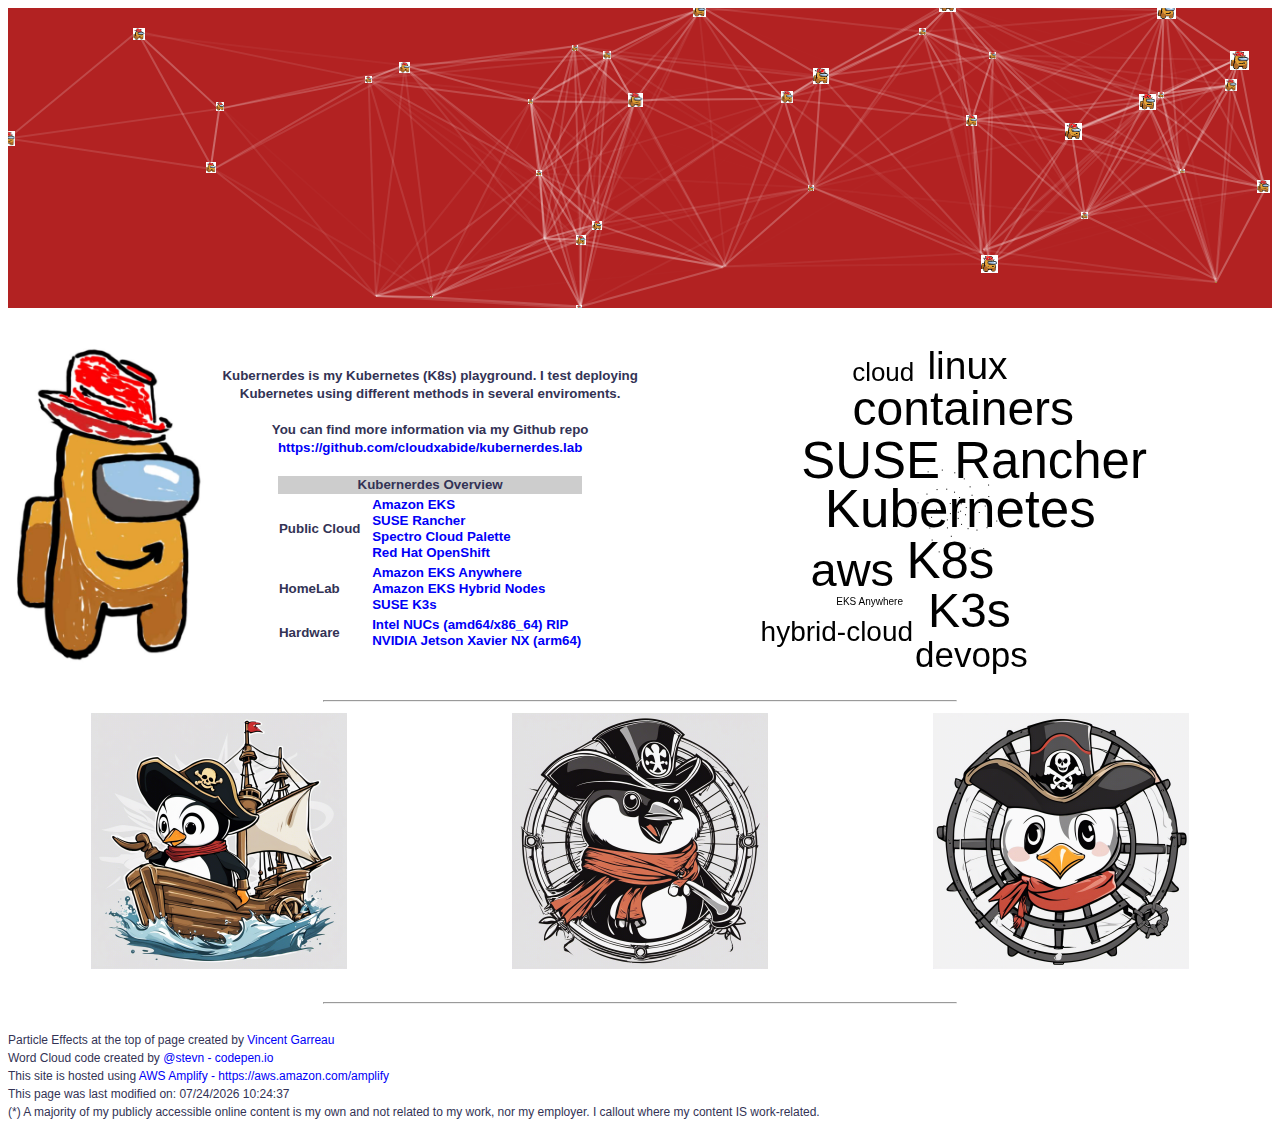
==== index.html @ 6fe8f4a4 "generic update" ====
<!doctype html>
<html lang="en">
<head>
  <title>Kubernerdes.com | A LinuxRevolution Creation &#169 2025</title>
  <meta charset="utf-8">
  <meta http-equiv="X-UA-Compatible" content="IE=edge,chrome=1">
  <LINK REL="stylesheet" HREF="./styles.css" TYPE="text/css">
  <LINK REL="stylesheet" HREF="./word-cloud.css" TYPE="text/css">
  <LINK REL="stylesheet" HREF="./particles.css" TYPE="text/css">
</HEAD>

<BODY>
<div id="particles-js"></div>
<script src="assets/js/particles.js"></script>
<script>
  particlesJS.load('particles-js', 'assets/js/particles.json', function() {
    console.log('particles.json config loaded');
  });

  $(function () {
    $(document).scroll(function () {
      var $nav = $(".navbar.fixed-top");
      $nav.toggleClass('scrolled', $(this).scrollTop() > 0);
      // $nav.toggleClass('scrolled', $(this).scrollTop() > $nav.height());
    });
  });
</script>

<table border=0>
<tr>
<TD align=center width=15%>
<IMG SRC="./images/Peccy-Fedora.png" width=200>
</TD>

<TD align=center width=35%>
<span class="boldPara">
Kubernerdes is my Kubernetes (K8s) playground.  I test deploying Kubernetes using different methods in several enviroments. <BR>
<BR>
You can find more information via my Github repo <BR>
<A HREF="https://github.com/cloudxabide/kubernerdes.lab">https://github.com/cloudxabide/kubernerdes.lab</A> <BR>
<BR>

<TABLE border=0>
<TH colspan=3>Kubernerdes Overview</TH>

<TR>
<TD> Public Cloud </TD>
<TD>&nbsp;</TD>
<TD>
<A HREF="https://aws.amazon.com/eks/">Amazon EKS</A> <BR>
<A HREF="https://www.rancher.com/">SUSE Rancher</A> <BR>
<A HREF="https://www.spectrocloud.com/">Spectro Cloud Palette</A> <BR>
<A HREF="https://www.redhat.com/en/technologies/cloud-computing/openshift">Red Hat OpenShift</A> <BR>
</TD>
</TR>

<TR>
<TD>HomeLab </TD>
<TD>&nbsp;</TD>
<TD>
<A HREF="https://anywhere.eks.amazonaws.com/">Amazon EKS Anywhere</A> <BR>
<A HREF="https://aws.amazon.com/eks/hybrid-nodes/">Amazon EKS Hybrid Nodes</A> <BR>
<A HREF="https://www.suse.com/products/k3s/">SUSE K3s</A> <BR>
</TD>
</TR>

<TR>
<TD>Hardware</TD>
<TD>&nbsp;</TD>
<TD>
<A HREF="https://en.wikipedia.org/wiki/Next_Unit_of_Computing">Intel NUCs (amd64/x86_64) RIP</A> <BR>
<A HREF="https://www.nvidia.com/en-us/autonomous-machines/embedded-systems/jetson-xavier-series/">NVIDIA Jetson Xavier NX (arm64) </A><BR>
</TD>
</TR>
</TABLE>

<TD align=center width=50%>
<div id="word-cloud">
<script src="assets/js/wordcloud.js"></script></div>
</TD>
&nbsp;
</TD>

</TR>
</TABLE>

<HR width=50% align=center>

<TABLE border=0 width=100%>
<TR>
<TD align=center width="33%">
<IMG SRC="images/kubernerdes-mascot-ship.png" width=256 height=256>
</TD>
<TD align=center width="33%">
<IMG SRC="images/kubernerdes-mascot-smiling.png" width=256 height=256>
</TD>
<TD align=center width="33%">
<IMG SRC="images/kubernerdes-mascot.png" width=256 height=256>
</TD>
</TR>
</TABLE>

<BR>
<HR width=50% align=center>
<BR>
<span class="descrip">
Particle Effects at the top of page created by <A HREF="https://github.com/VincentGarreau/particles.js/">Vincent Garreau</A> <BR>
Word Cloud code created by <A HREF="https://codepen.io/stevn/pen/JdwNgw">@stevn - codepen.io </A> <BR>
This site is hosted using <A HREF="https://aws.amazon.com/amplify">AWS Amplify - https://aws.amazon.com/amplify</A> <BR>

<script language="Javascript">
document.write("This page was last modified on: " + document.lastModified +"");
</SCRIPT>
<BR>
(*) A majority of my publicly accessible online content is my own and not related to my work, nor my employer. I callout where my content IS work-related.<br>
</span> 
</BODY>
</HTML>
---- styles.css ----
<style>
<!--
BODY {
        margin: 0;
        scrollbar-face-color:#aaaacc;
        scrollbar-shadow-color:#000000;
        scrollbar-highlight-color:#003399;
        scrollbar-darkshadow-color:#003399;
        scrollbar-track-color:#4F86F5;
        scrollbar-arrow-color:#4F86F5; }
A:link      {color:     #0000F7;
                TEXT-DECORATION:        none}
A:visited   {color:             #3F3EC8;
                TEXT-DECORATION:        none}
A:hover {color:         orange;
                TEXT-DECORATION:        none}
A:active    {color:  #red}

    .boldPara {
          font-family:      Verdana, Geneva, Arial;
          font-size:        10pt;
          font-weight:      600;
          font-style:       Normal;
          text-decoration:  none;
          color:            #333355;
          text-indent:      0px;
          line-height:      12pt;
    }

    .descrip {
          font-family:      Arial, Geneva;
          font-size:        9pt;
          font-weight:      500;
          font-style:       Normal;
          text-decoration:  none;
          color:            #333355;
          text-indent:      0px;
          margin-left:      0px;
    }

    .bolder {
          font-family:      Arial, Geneva;
          font-size:        9pt;
          font-weight:      600;
          font-style:       Normal;
          text-decoration:  none;
          color:            #333355;
          text-indent:      0px;
          margin-left:      0px;
    }

h1 {
        BACKGROUND:             white;
        COLOR:          #333355;
        FONT-WEIGHT: bold;
        TEXT-ALIGN: center
   }

th {
       BACKGROUND:             #cdcdcd;
       color:            #333355;
       FONT-WEIGHT:    bold;
       TEXT-ALIGN:             center;
   }

   .regPara {
     font-family:      Verdana,Geneva;
     font-size:        9pt;
     font-weight:      normal;
     font-style:       Normal;
     text-decoration:  none;
     color:            #333355;
     text-indent:      0px;
     padding-bottom:   6pt;
   }

  .code {
    background-color: #D3D3D3;
    width: 800px;
    border: 1px solid gray;
    padding: 1px 5px;
    color:            #333355;
  }

  .container {
    margin-right: auto;
    margin-left: auto;
    padding-left: 15px;
    padding-right: 15px;
  }
  .container:before,
  .container:after {
    content: " ";
    /* 1 */

    display: table;
    /* 2 */
  }
  .container:after {
    clear: both;
  }

  .footer {
      margin: 50px 0 25px;
      font-size: 11px
  }

  .logo {
    background-size: cover;
    height: 58px;
    width: 180px;
    margin-top: 6px;
    background-image: url([data-uri]);
  }
  .logo a {
    display: block;
    width: 100%;
    height: 100%;
  }
---- word-cloud.css ----
#word-cloud{
    /* height: 40vh; */
    height: 40vh;
    width: 40vw;
    margin: 0 auto;
}
---- particles.css ----
#particles-js{
  background:firebrick;
  height:300px;
}
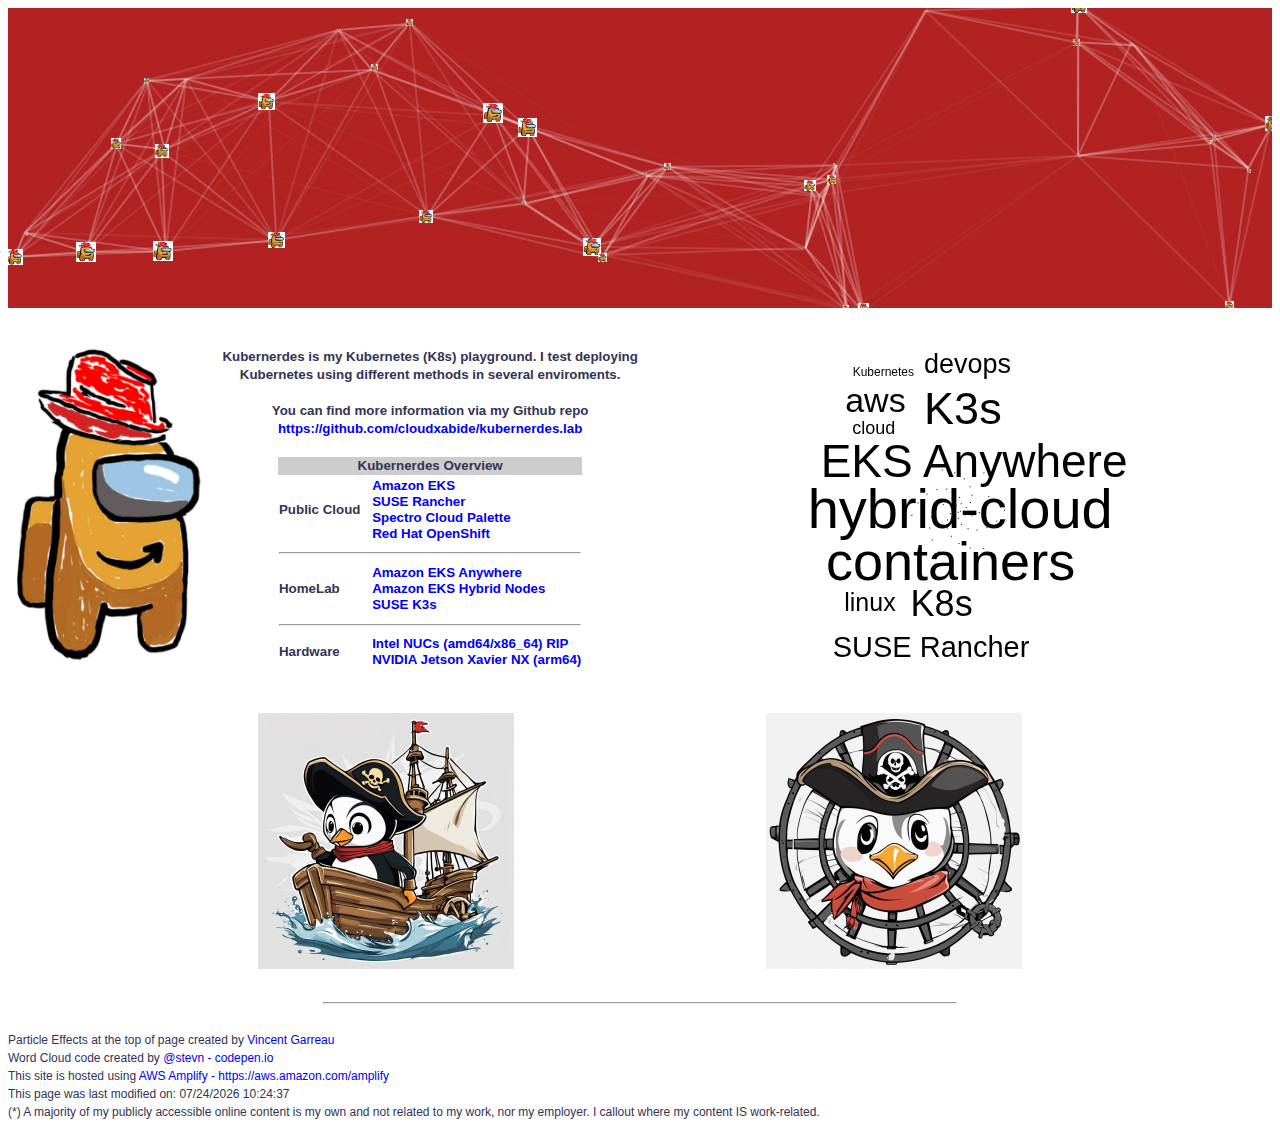
==== commit 4a17f187: "generic update" ====
--- a/index.html
+++ b/index.html
@@ -54,6 +54,8 @@
 </TD>
 </TR>
 
+<TR><TD colspan=3> <HR> </TD></TR>
+
 <TR>
 <TD>HomeLab </TD>
 <TD>&nbsp;</TD>
@@ -64,6 +66,8 @@
 </TD>
 </TR>
 
+<TR><TD colspan=3> <HR> </TD></TR>
+
 <TR>
 <TD>Hardware</TD>
 <TD>&nbsp;</TD>
@@ -73,6 +77,7 @@
 </TD>
 </TR>
 </TABLE>
+</TD>
 
 <TD align=center width=50%>
 <div id="word-cloud">
@@ -84,19 +89,19 @@
 </TR>
 </TABLE>
 
-<HR width=50% align=center>
+<BR>
 
 <TABLE border=0 width=100%>
 <TR>
-<TD align=center width="33%">
+<TD align=center width="20%"> &nbsp; </TD>
+<TD align=center width="20%">
 <IMG SRC="images/kubernerdes-mascot-ship.png" width=256 height=256>
 </TD>
-<TD align=center width="33%">
-<IMG SRC="images/kubernerdes-mascot-smiling.png" width=256 height=256>
-</TD>
-<TD align=center width="33%">
+<TD align=center width="20%"> &nbsp; </TD>
+<TD align=center width="20%">
 <IMG SRC="images/kubernerdes-mascot.png" width=256 height=256>
 </TD>
+<TD align=center width="20%"> &nbsp; </TD>
 </TR>
 </TABLE>
 
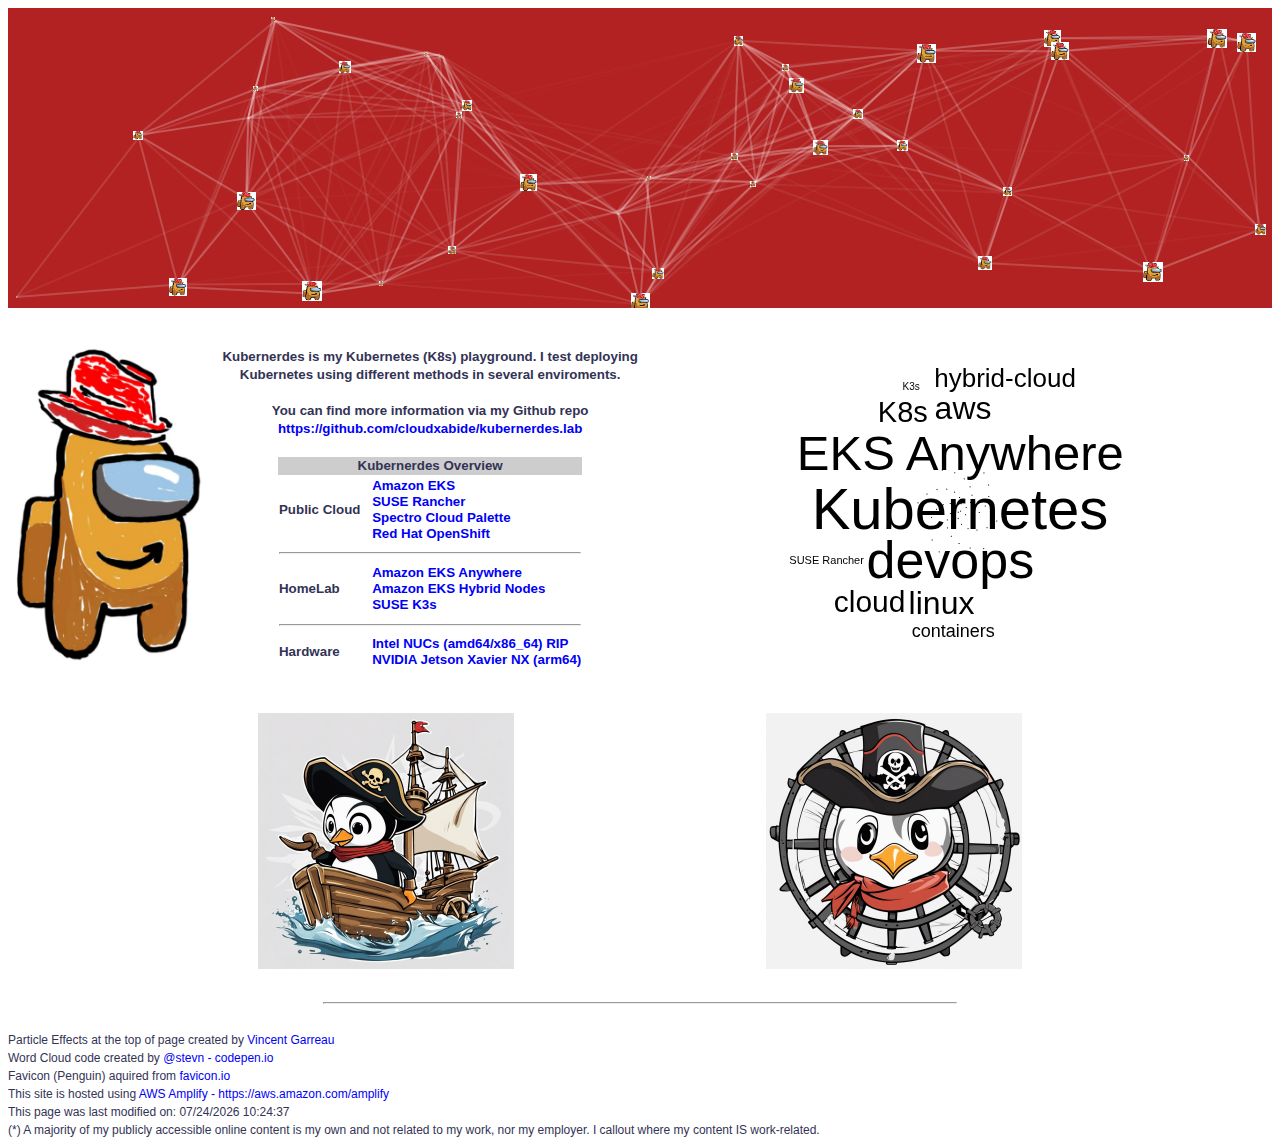
==== commit bc8a595b: "Adding a Favicon" ====
--- a/index.html
+++ b/index.html
@@ -111,6 +111,7 @@
 <span class="descrip">
 Particle Effects at the top of page created by <A HREF="https://github.com/VincentGarreau/particles.js/">Vincent Garreau</A> <BR>
 Word Cloud code created by <A HREF="https://codepen.io/stevn/pen/JdwNgw">@stevn - codepen.io </A> <BR>
+Favicon (Penguin) aquired from <A HREF="https://favicon.io/emoji-favicons/penguin/">favicon.io</A> <BR>
 This site is hosted using <A HREF="https://aws.amazon.com/amplify">AWS Amplify - https://aws.amazon.com/amplify</A> <BR>
 
 <script language="Javascript">
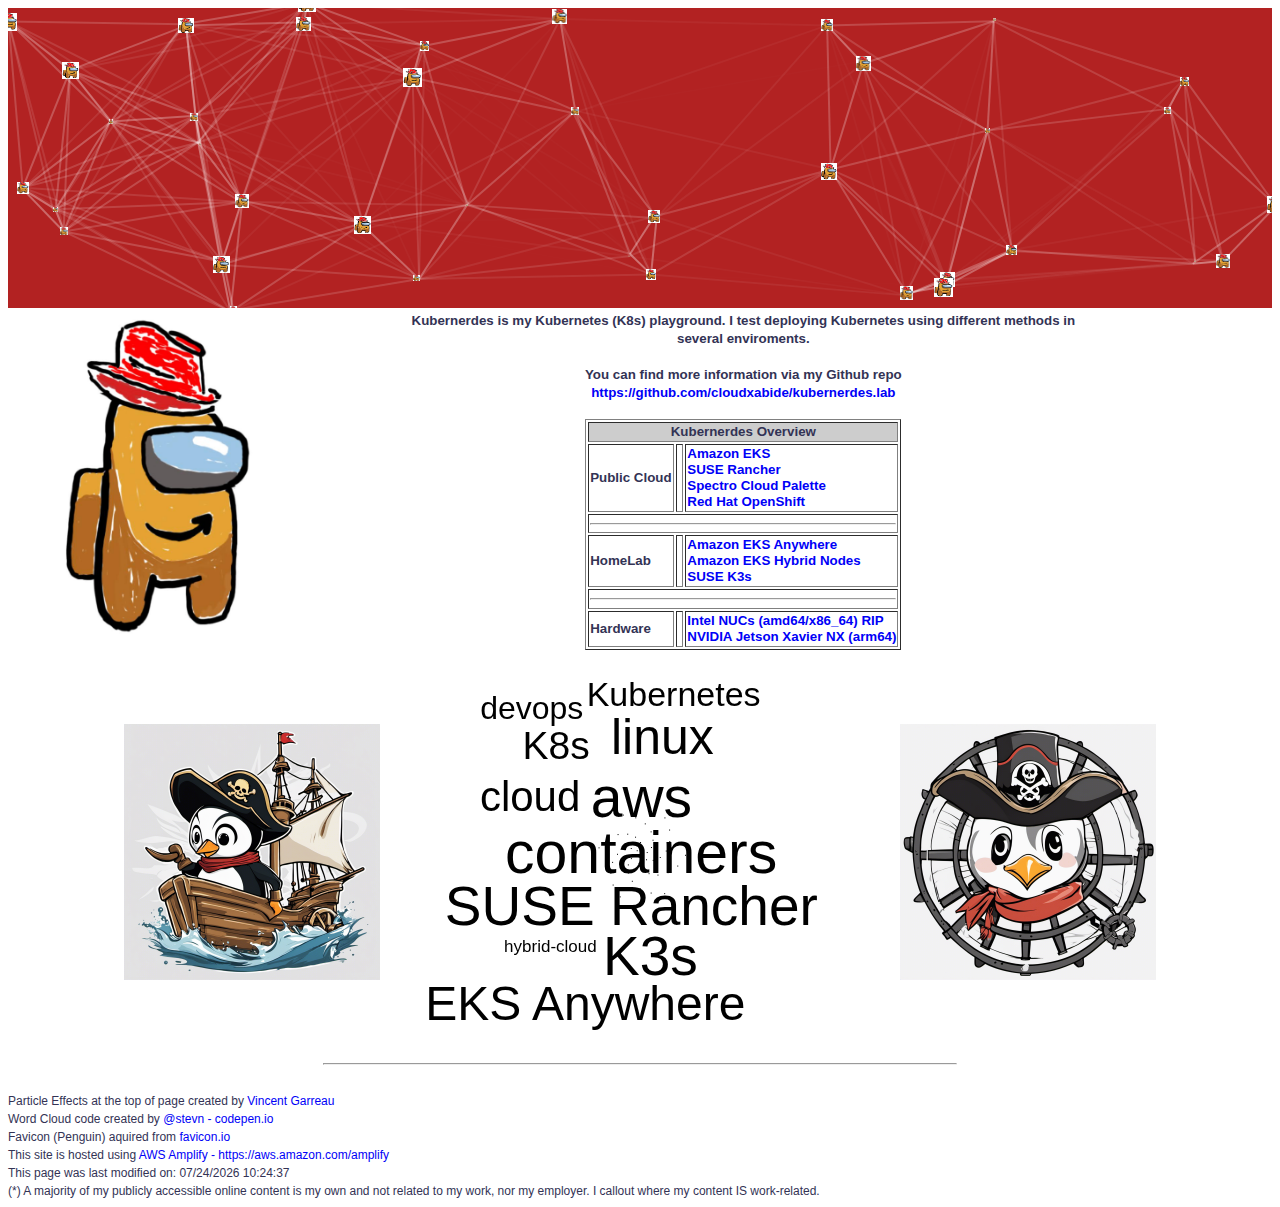
==== commit 12cc3fd5: "generic update" ====
--- a/index.html
+++ b/index.html
@@ -26,21 +26,27 @@
   });
 </script>
 
-<table border=0>
+<!-- MAIN TABLE -->
+<TABLE BORDER=0>
 <tr>
 <TD align=center width=15%>
 <IMG SRC="./images/Peccy-Fedora.png" width=200>
 </TD>
 
+<TD align=center width=5%>
+&nbsp;
+</TD>
+
 <TD align=center width=35%>
 <span class="boldPara">
-Kubernerdes is my Kubernetes (K8s) playground.  I test deploying Kubernetes using different methods in several enviroments. <BR>
+<B>Kubernerdes</B> is my Kubernetes (K8s) playground.  I test deploying Kubernetes using different methods in several enviroments. <BR>
 <BR>
 You can find more information via my Github repo <BR>
 <A HREF="https://github.com/cloudxabide/kubernerdes.lab">https://github.com/cloudxabide/kubernerdes.lab</A> <BR>
 <BR>
 
-<TABLE border=0>
+<!-- OVERVIEW TABLE -->
+<TABLE border=1>
 <TH colspan=3>Kubernerdes Overview</TH>
 
 <TR>
@@ -77,31 +83,35 @@
 </TD>
 </TR>
 </TABLE>
+<!-- OVERVIEW TABLE -->
 </TD>
 
-<TD align=center width=50%>
-<div id="word-cloud">
-<script src="assets/js/wordcloud.js"></script></div>
 </TD>
+
+<TD align=center width=10%>
 &nbsp;
 </TD>
 
 </TR>
 </TABLE>
-
+<!-- MAIN PAGE TABLE -->
 <BR>
+<!-- BOTTOM SECTION -->
 
 <TABLE border=0 width=100%>
 <TR>
-<TD align=center width="20%"> &nbsp; </TD>
+<TD align=center width="10%"> &nbsp; </TD>
 <TD align=center width="20%">
 <IMG SRC="images/kubernerdes-mascot-ship.png" width=256 height=256>
 </TD>
-<TD align=center width="20%"> &nbsp; </TD>
+<TD align=center width="40%"> 
+<div id="word-cloud">
+<script src="assets/js/wordcloud.js"></script></div>
+</TD>
 <TD align=center width="20%">
 <IMG SRC="images/kubernerdes-mascot.png" width=256 height=256>
 </TD>
-<TD align=center width="20%"> &nbsp; </TD>
+<TD align=center width="10%"> &nbsp; </TD>
 </TR>
 </TABLE>
 
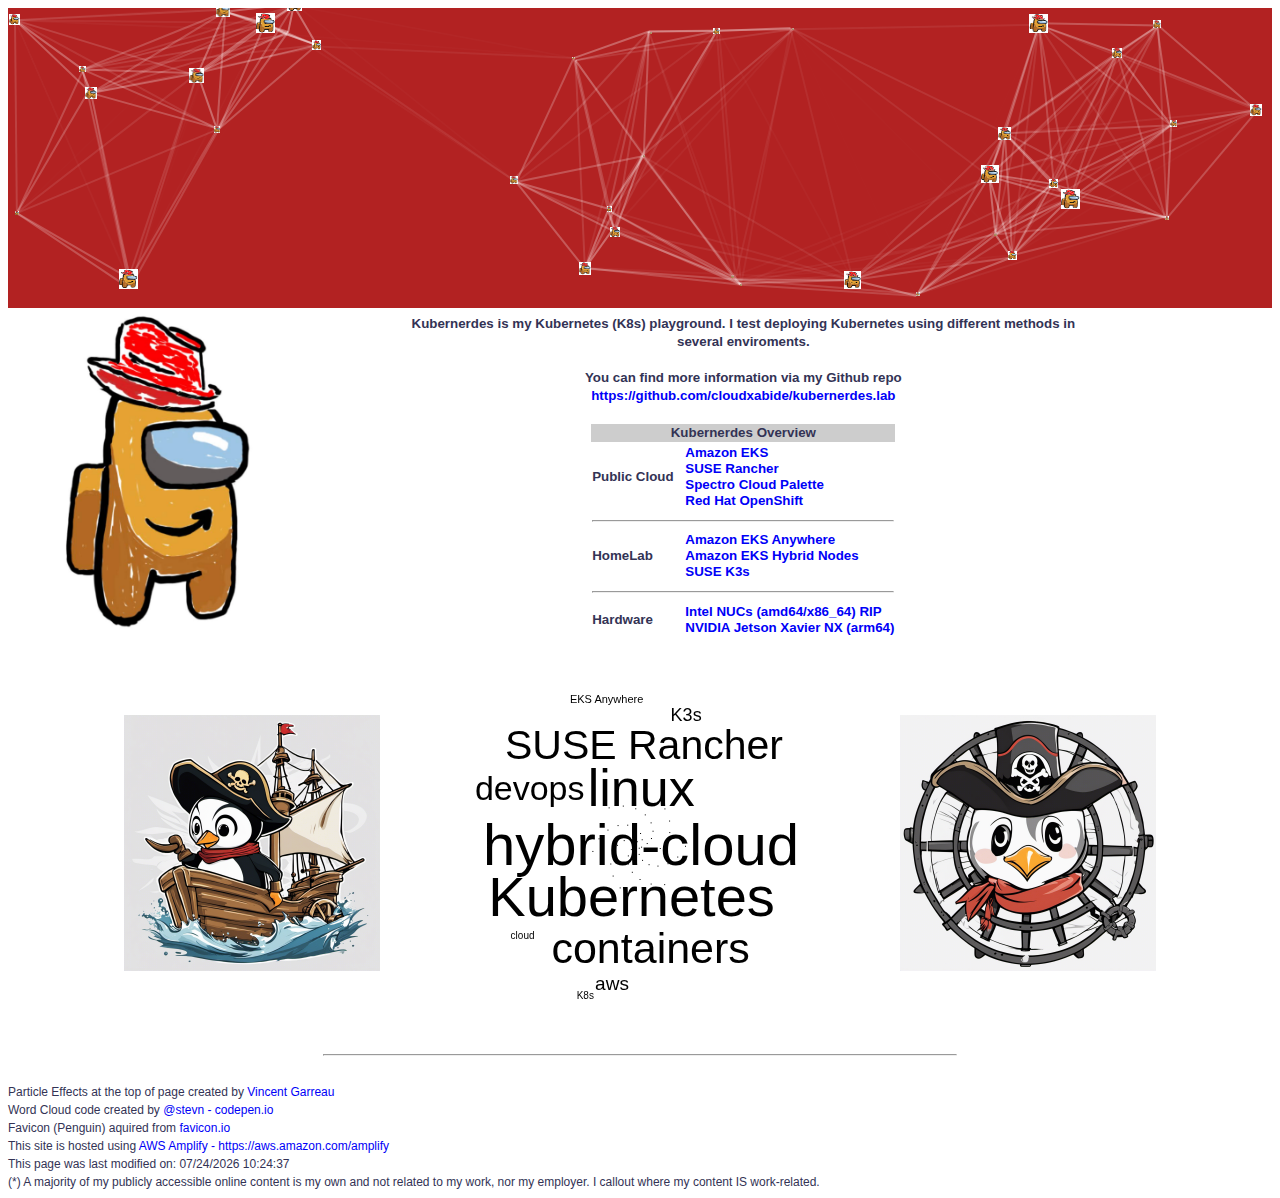
==== commit 19871a2e: "cleanup table borders" ====
--- a/index.html
+++ b/index.html
@@ -46,7 +46,7 @@
 <BR>
 
 <!-- OVERVIEW TABLE -->
-<TABLE border=1>
+<TABLE BORDER=0>
 <TH colspan=3>Kubernerdes Overview</TH>
 
 <TR>
@@ -98,7 +98,7 @@
 <BR>
 <!-- BOTTOM SECTION -->
 
-<TABLE border=0 width=100%>
+<TABLE BORDER=0 width=100%>
 <TR>
 <TD align=center width="10%"> &nbsp; </TD>
 <TD align=center width="20%">
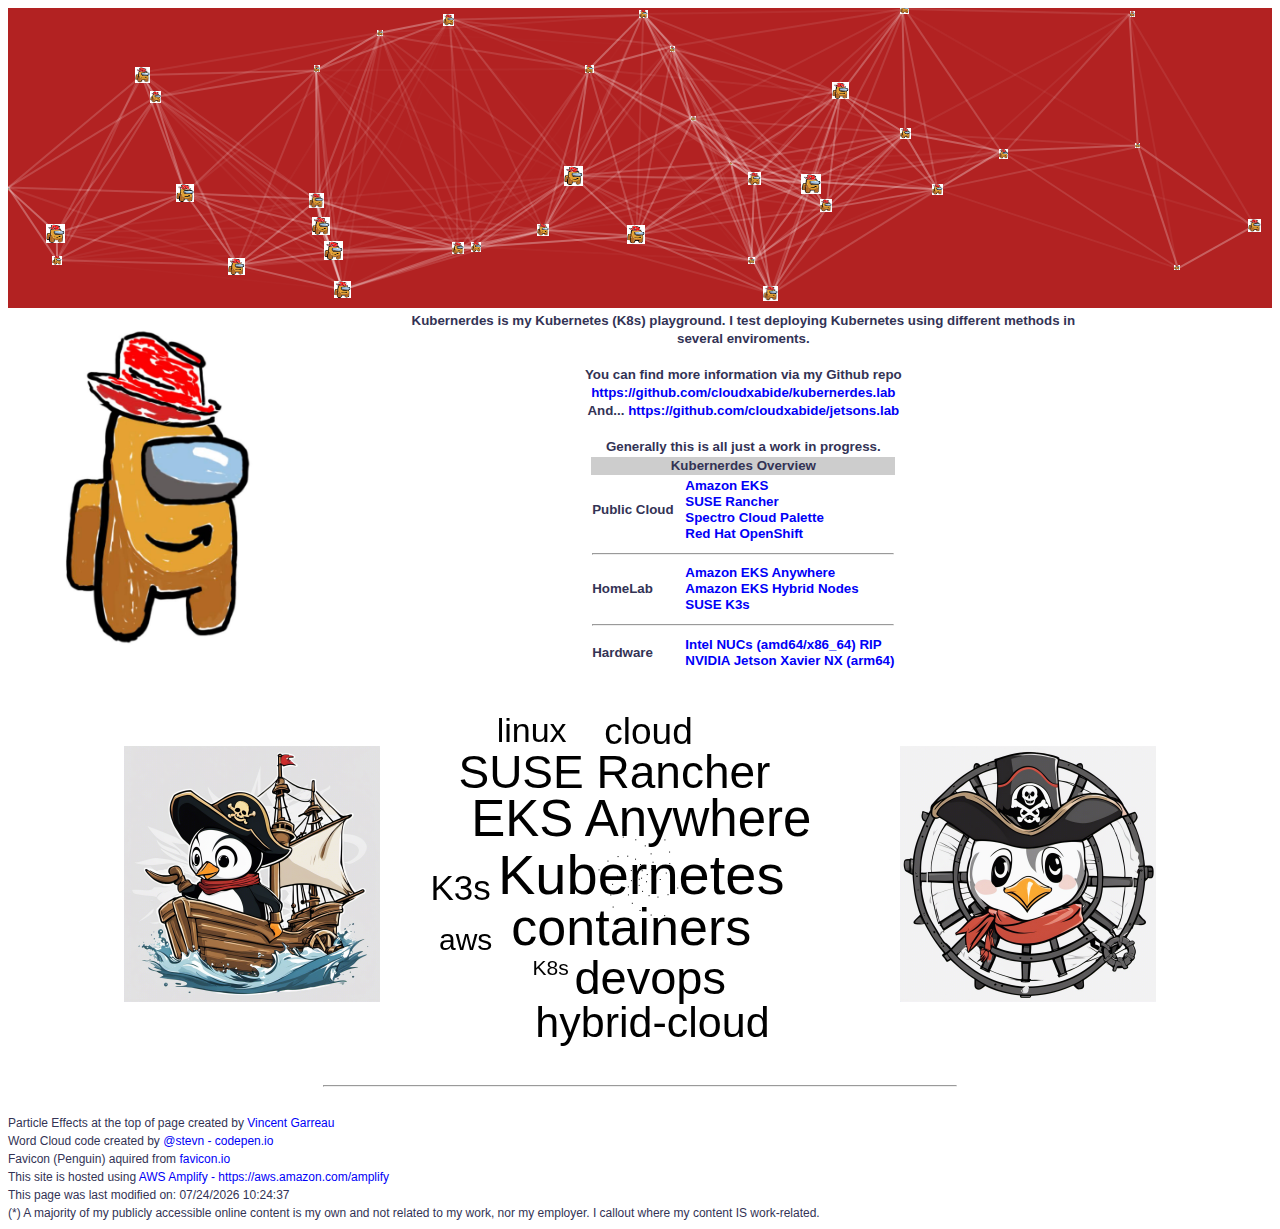
==== commit ec7e8920: "generic update" ====
--- a/index.html
+++ b/index.html
@@ -42,9 +42,11 @@
 <B>Kubernerdes</B> is my Kubernetes (K8s) playground.  I test deploying Kubernetes using different methods in several enviroments. <BR>
 <BR>
 You can find more information via my Github repo <BR>
-<A HREF="https://github.com/cloudxabide/kubernerdes.lab">https://github.com/cloudxabide/kubernerdes.lab</A> <BR>
+<A HREF="https://github.com/cloudxabide/kubernerdes.lab">https://github.com/cloudxabide/kubernerdes.lab</A> <BR> 
+And...  <A HREF="https://github.com/cloudxabide/jetsons.lab">https://github.com/cloudxabide/jetsons.lab</A> <BR> 
 <BR>
-
+Generally this is all just a work in progress.
+<BR>
 <!-- OVERVIEW TABLE -->
 <TABLE BORDER=0>
 <TH colspan=3>Kubernerdes Overview</TH>
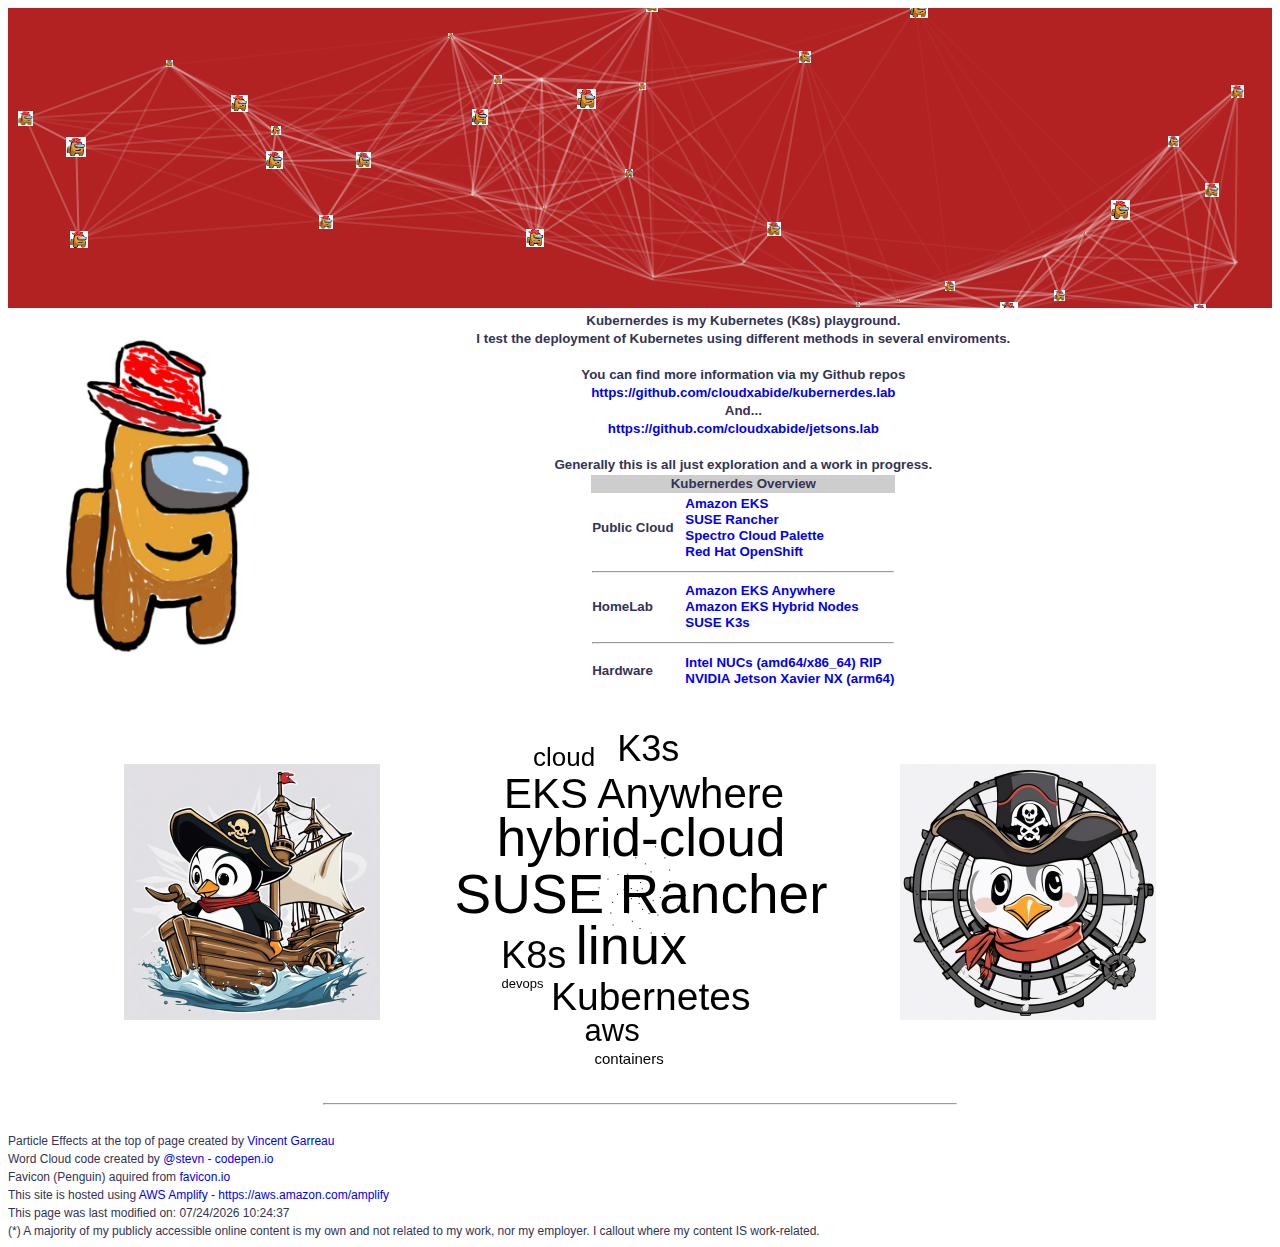
==== commit 1179fe47: "generic update" ====
--- a/index.html
+++ b/index.html
@@ -39,13 +39,16 @@
 
 <TD align=center width=35%>
 <span class="boldPara">
-<B>Kubernerdes</B> is my Kubernetes (K8s) playground.  I test deploying Kubernetes using different methods in several enviroments. <BR>
+<B>Kubernerdes</B> is my Kubernetes (K8s) playground.  <BR>
+I test the deployment of Kubernetes using different methods in several enviroments. <BR>
+
 <BR>
-You can find more information via my Github repo <BR>
+You can find more information via my Github repos <BR>
 <A HREF="https://github.com/cloudxabide/kubernerdes.lab">https://github.com/cloudxabide/kubernerdes.lab</A> <BR> 
-And...  <A HREF="https://github.com/cloudxabide/jetsons.lab">https://github.com/cloudxabide/jetsons.lab</A> <BR> 
+And...<BR>
+<A HREF="https://github.com/cloudxabide/jetsons.lab">https://github.com/cloudxabide/jetsons.lab</A> <BR> 
 <BR>
-Generally this is all just a work in progress.
+Generally this is all just exploration and a work in progress.
 <BR>
 <!-- OVERVIEW TABLE -->
 <TABLE BORDER=0>
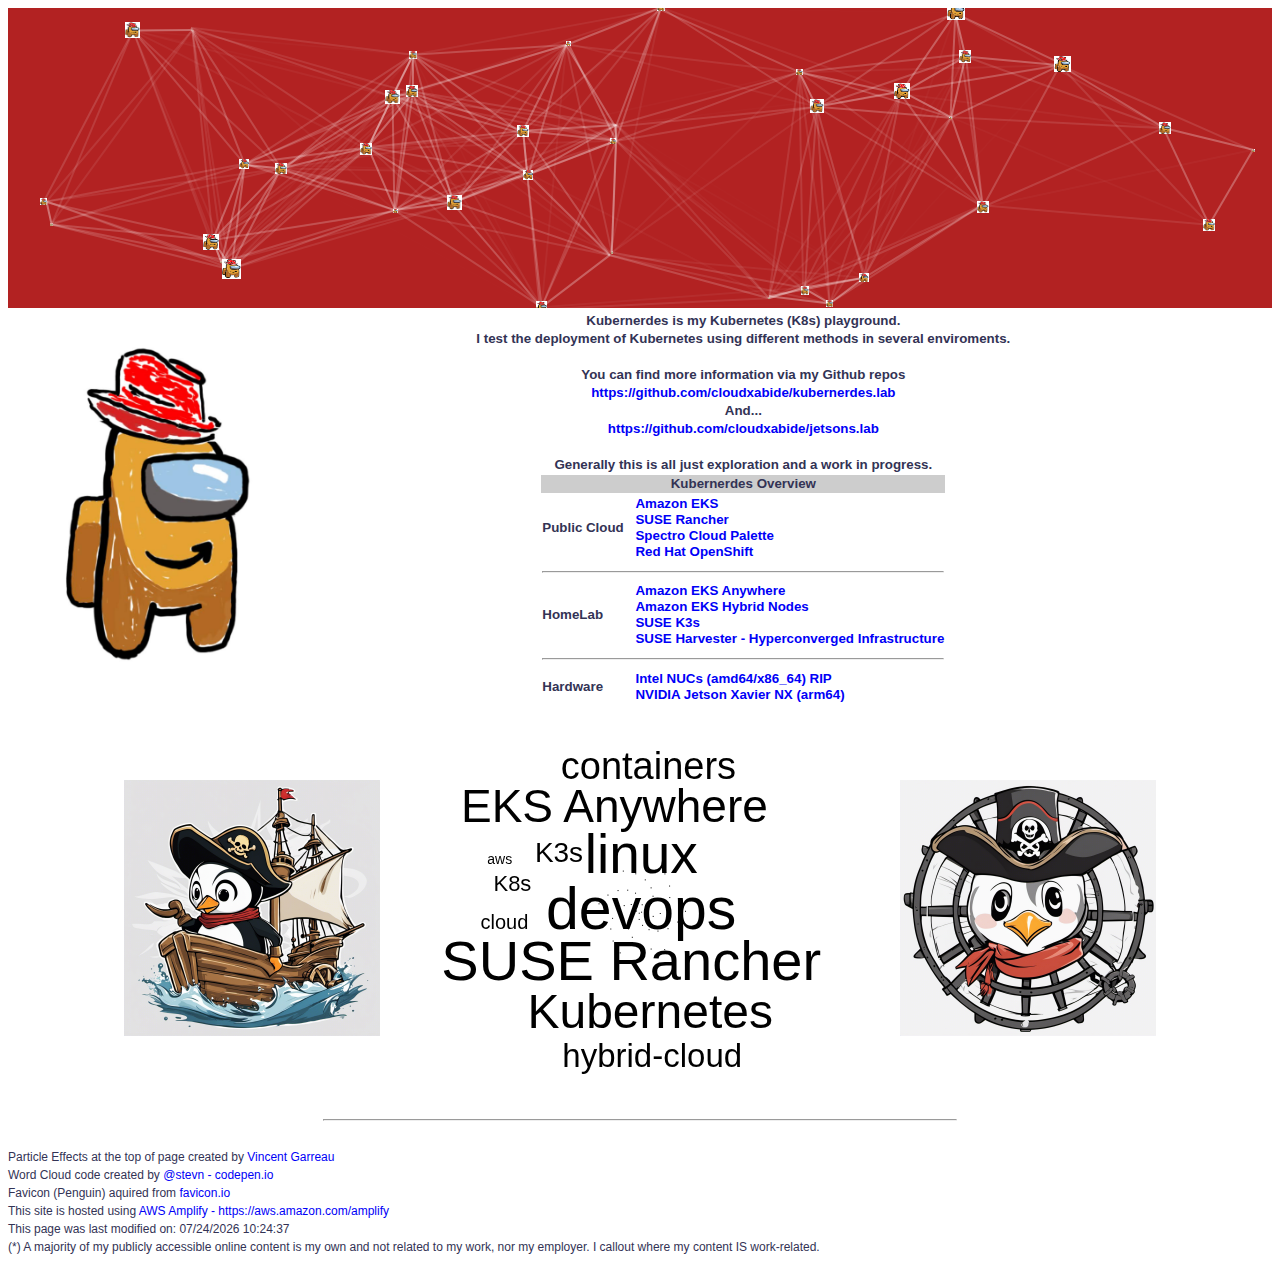
==== commit 9b41de79: "generic update" ====
--- a/index.html
+++ b/index.html
@@ -74,6 +74,7 @@
 <A HREF="https://anywhere.eks.amazonaws.com/">Amazon EKS Anywhere</A> <BR>
 <A HREF="https://aws.amazon.com/eks/hybrid-nodes/">Amazon EKS Hybrid Nodes</A> <BR>
 <A HREF="https://www.suse.com/products/k3s/">SUSE K3s</A> <BR>
+<A HREF="https://harvesterhci.io/">SUSE Harvester - Hyperconverged Infrastructure</A> <BR>
 </TD>
 </TR>
 
